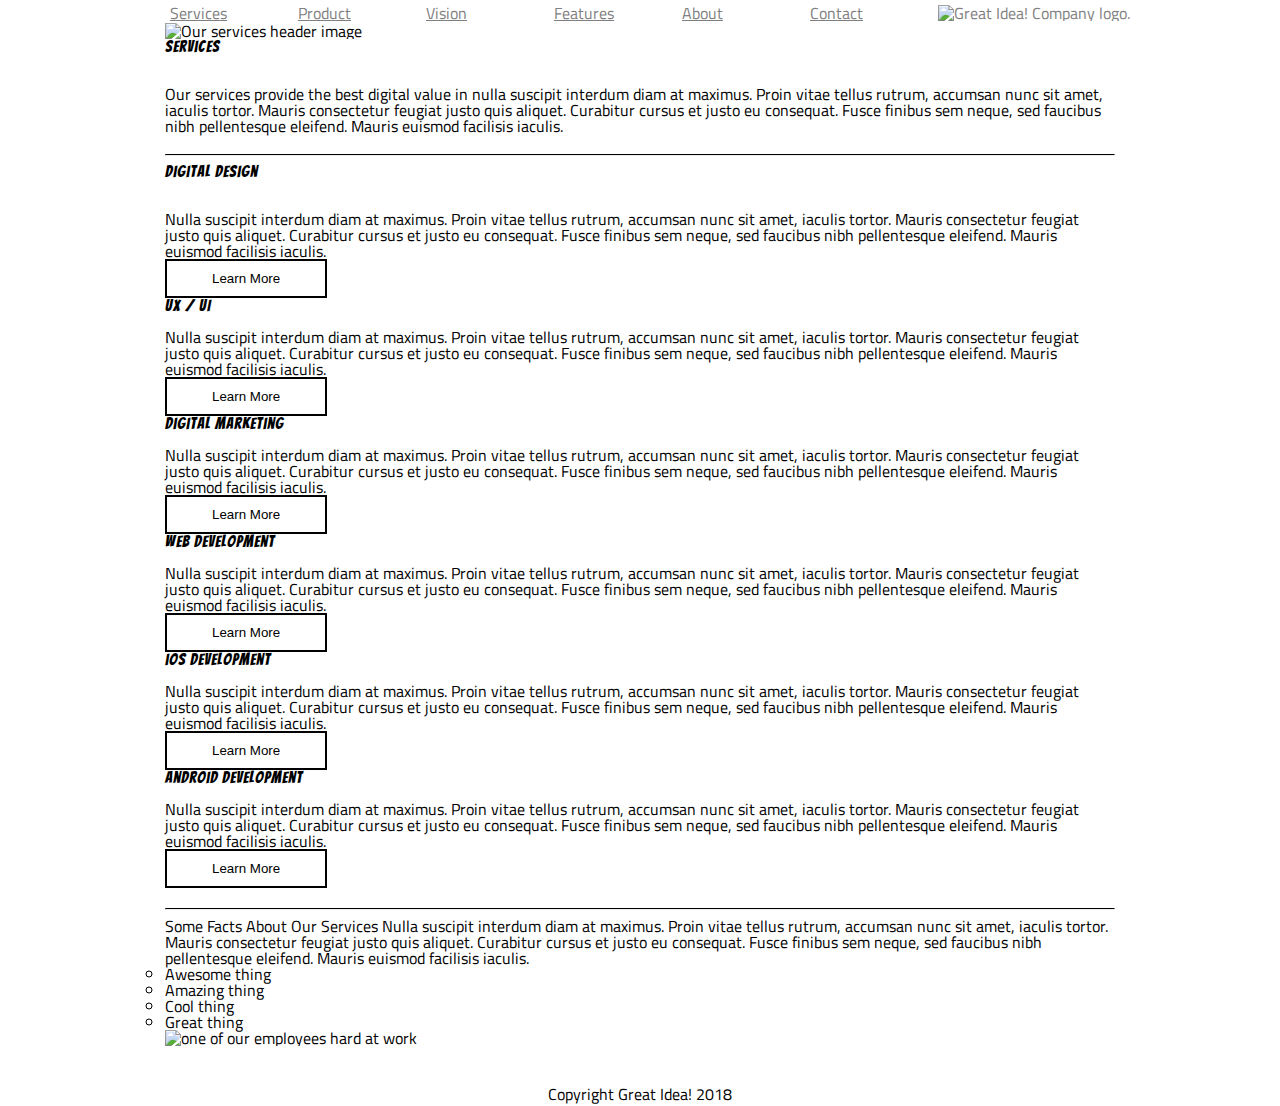
==== great-idea/services.html @ 063030ae "kk-devuyst" ====
<!doctype html>

<html lang="en">
<head>
  <meta charset="utf-8">

  <title>Great Idea!</title>

  <link href="https://fonts.googleapis.com/css?family=Bangers|Titillium+Web" rel="stylesheet">
  <link rel="stylesheet" href="css/index.css">

  <!--[if lt IE 9]>
    <script src="https://cdnjs.cloudflare.com/ajax/libs/html5shiv/3.7.3/html5shiv.js"></script>
  <![endif]-->
</head>

<body>

<div>
    <nav class="navigation">
        <a href="#"> Services</a>
        <a href="#"> Product</a>
        <a href="#">Vision</a>
        <a href="#">Features</a>
        <a href="#">About</a>
        <a href="#">Contact</a>
        <a><img class="logo" src="img/logo.png" alt="Great Idea! Company logo."></a>
</div> 

<img class="services-header-img" src="img/services-header.jpg" alt="Our services header image">

   <h1>Services</h1> <br>
      <p>Our services provide the best digital value in nulla suscipit interdum diam at maximus. Proin vitae tellus rutrum, accumsan nunc sit amet, iaculis tortor. Mauris consectetur feugiat justo quis aliquet. Curabitur cursus et justo eu consequat. Fusce finibus sem neque, sed faucibus nibh pellentesque eleifend. Mauris euismod facilisis iaculis.
      </p>
<hr>      
<div>  
  <h2> Digital Design</h2>  <br>
    <p>Nulla suscipit interdum diam at maximus. Proin vitae tellus rutrum, accumsan nunc sit amet, iaculis tortor. Mauris consectetur feugiat justo quis aliquet. Curabitur cursus et justo eu consequat. Fusce finibus sem neque, sed faucibus nibh pellentesque
        eleifend. Mauris euismod facilisis iaculis.</p>
      <button type="button">Learn More</button>
        
    <h2>UX / UI</h2>
      <p>Nulla suscipit interdum diam at maximus. Proin vitae tellus rutrum, accumsan nunc sit amet, iaculis tortor. Mauris consectetur feugiat justo quis aliquet. Curabitur cursus et justo eu consequat. Fusce finibus sem neque, sed faucibus nibh pellentesque
          eleifend. Mauris euismod facilisis iaculis. 
      </p> 
      <button type="button">Learn More</button>
</div> 

<div>
  <h2>Digital Marketing</h2> 

    <p>Nulla suscipit interdum diam at maximus. Proin vitae tellus rutrum, accumsan nunc sit amet, iaculis tortor. Mauris consectetur feugiat justo quis aliquet. Curabitur cursus et justo eu consequat. Fusce finibus sem neque, sed faucibus nibh pellentesque
        eleifend. Mauris euismod facilisis iaculis.</p> 
    <button type="button">Learn More</button>

  <h2>Web Development</h2> 
    
    <p>Nulla suscipit interdum diam at maximus. Proin vitae tellus rutrum, accumsan nunc sit amet, iaculis tortor. Mauris consectetur feugiat justo quis aliquet. Curabitur cursus et justo eu consequat. Fusce finibus sem neque, sed faucibus nibh pellentesque
      eleifend. Mauris euismod facilisis iaculis.</p> 
      <button type="button">Learn More</button>
</div>

<div>
  <h2> iOS Development</h2>

    <p>Nulla suscipit interdum diam at maximus. Proin vitae tellus rutrum, accumsan nunc sit amet, iaculis tortor. Mauris consectetur feugiat justo quis aliquet. Curabitur cursus et justo eu consequat. Fusce finibus sem neque, sed faucibus nibh pellentesque
        eleifend. Mauris euismod facilisis iaculis.</p> 
    <button type="button">Learn More</button>
  <h2>Android Development</h2>    
  <p>Nulla suscipit interdum diam at maximus. Proin vitae tellus rutrum, accumsan nunc sit amet, iaculis tortor. Mauris consectetur feugiat justo quis aliquet. Curabitur cursus et justo eu consequat. Fusce finibus sem neque, sed faucibus nibh pellentesque
      eleifend. Mauris euismod facilisis iaculis.</p> 
    <button type="button">Learn More</button>
</div>
<hr>
<div>
Some Facts About Our Services

Nulla suscipit interdum diam at maximus. Proin vitae tellus rutrum, accumsan nunc sit amet, iaculis tortor. Mauris consectetur feugiat justo quis aliquet. Curabitur cursus et justo eu consequat. Fusce finibus sem neque, sed faucibus nibh pellentesque
eleifend. Mauris euismod facilisis iaculis.

<ul style=" list-style-type:circle;">
   <li>Awesome thing</li>  
    <li>Amazing thing</li> 
    <li>Cool thing</li> 
    <li>Great thing</li> 
</ul>
</div>

<img class="services-info-img" src="img/services-info.png" alt="one of our employees hard at work">

<br>
<footer>Copyright Great Idea! 2018</footer>


</body>

</html>
---- great-idea/css/index.css ----
/* http://meyerweb.com/eric/tools/css/reset/ 
   v2.0 | 20110126
   License: none (public domain)
*/

html, body, div, span, applet, object, iframe,
h1, h2, h3, h4, h5, h6, p, blockquote, pre,
a, abbr, acronym, address, big, cite, code,
del, dfn, em, img, ins, kbd, q, s, samp,
small, strike, strong, sub, sup, tt, var,
b, u, i, center,
dl, dt, dd, ol, ul, li,
fieldset, form, label, legend,
table, caption, tbody, tfoot, thead, tr, th, td,
article, aside, canvas, details, embed, 
figure, figcaption, footer, header, hgroup, 
menu, nav, output, ruby, section, summary,
time, mark, audio, video {
	margin: 0;
	padding: 0;
	border: 0;
	font-size: 100%;
	font: inherit;
	vertical-align: baseline;
}
/* HTML5 display-role reset for older browsers */
article, aside, details, figcaption, figure, 
footer, header, hgroup, menu, nav, section {
	display: block;
}
body {
	line-height: 1;
}
ol, ul {
	list-style: none;
}
blockquote, q {
	quotes: none;
}
blockquote:before, blockquote:after,
q:before, q:after {
	content: '';
	content: none;
}
table {
	border-collapse: collapse;
	border-spacing: 0;
}

/* Set every element's box-sizing to border-box */
* {
    box-sizing: border-box;
}

html, body {
    height: 100%;
    font-family: 'Titillium Web', sans-serif;
}

h1, h2, h3, h4, h5 {
    font-family: 'Bangers', cursive;
    letter-spacing: 1px;
    margin-bottom: 15px;
}

/* Copy and paste your work from yesterday here and start to refactor into flexbox */
.flex{ 
	display: flex;
}
body {
	box-sizing: border-box;
	margin: 1px 200px 5px 100px;
	height: max- max-content; 
	width: 950px;
	margin: auto;

} 
/*nav {
	margin:1px 5px 5px 5px;
	text-align: center;
} */
nav {
	flex-direction: row;
}
.navigation a {
	color: gray;
	width: 12%;
	display: inline-block;
	margin:5px 5px 2px 5px;
}
nav a img {
	width: 180%;
	/*display: inline-block;*/
}
header{
	width: 100%;
	font-size: 80px;
	padding-top: 90px;
	scroll-padding-bottom: 40px;
	overflow: hidden;
}
hr {
	border-top: 1px solid black;
	margin-top: 20px;
}
button {
	background-color: white;
	color: black;
	border: 2px solid black;
	padding: 10px 45px; 
	}
.innovation {
	margin-top: 40px;
	margin-left: 105px;
	float: left;
	font-size: 80px;
	padding-bottom: 40px;
	color:black;
	text-align: center;
	
}
div img {
	display: inline-block;
	margin-left: auto;
	margin-right: auto;
	width: 100%;
}
/*.top-content {
	width: 100%;
	margin-left: 30px;
	margin-top: 35px;
	
}*/
.top-content {
	flex-direction: row;
}
.middle-img {
	margin-top: 45px;
	margin-left: 46px;
}
.subsection1 {
	width: 40%;
	display: inline-block;
	margin-left: 58px;
}

.subsection2 {
	width: 28%;
	display: inline-block;
	margin-left: 46px;
	margin-top: 40px;
}
.contact {
	margin-top: 40px;
	margin-left: 46px;
}
footer {
	text-align: center;
	margin-top: 40px;
}
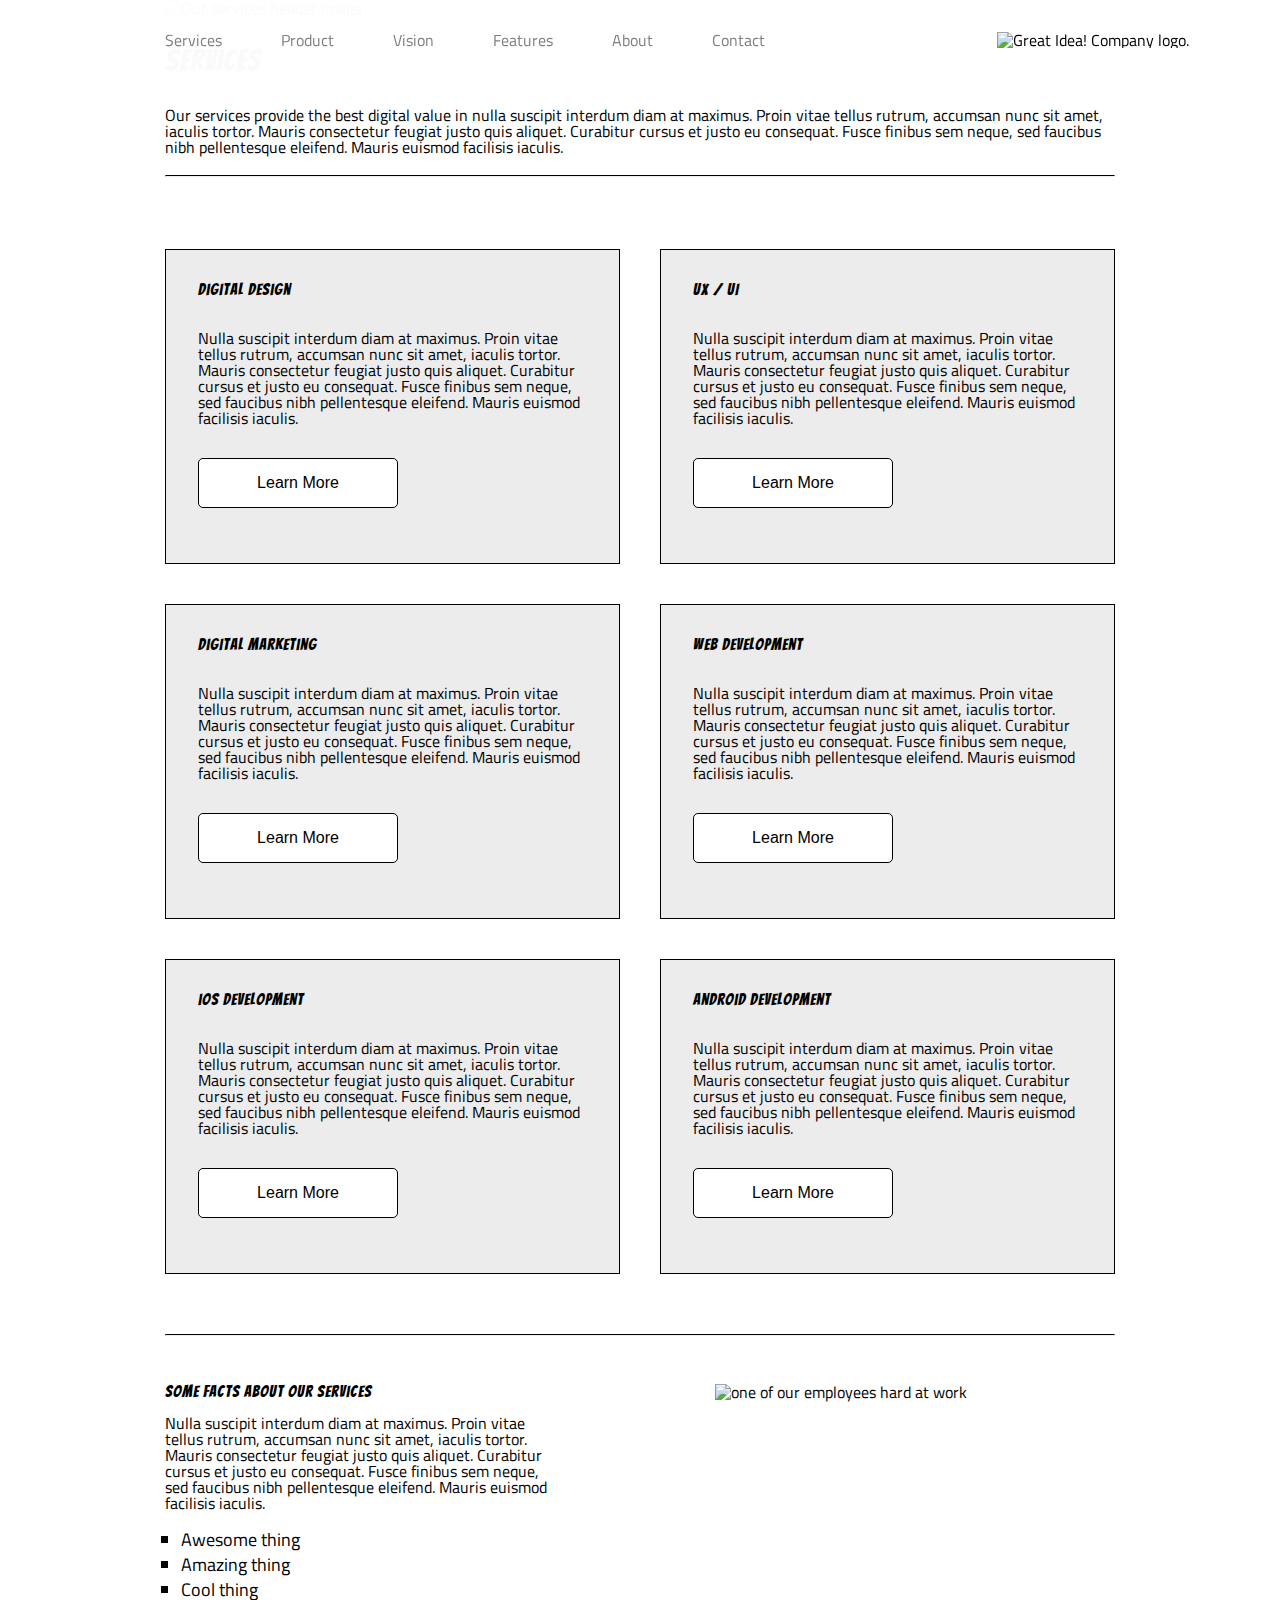
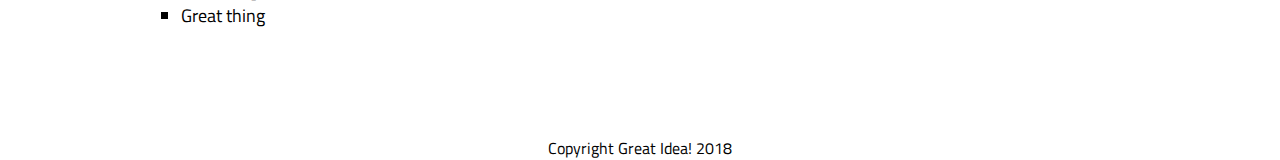
==== commit c9d6111b: "UII Flexbox kk devuyst" ====
--- a/great-idea/services.html
+++ b/great-idea/services.html
@@ -15,8 +15,7 @@
 </head>
 
 <body>
-
-<div>
+<header>
     <nav class="navigation">
         <a href="#"> Services</a>
         <a href="#"> Product</a>
@@ -24,69 +23,73 @@
         <a href="#">Features</a>
         <a href="#">About</a>
         <a href="#">Contact</a>
-        <a><img class="logo" src="img/logo.png" alt="Great Idea! Company logo."></a>
-</div> 
-
-<img class="services-header-img" src="img/services-header.jpg" alt="Our services header image">
-
-   <h1>Services</h1> <br>
+      </nav>
+   <a><img class="logo" src="img/logo.png" alt="Great Idea! Company logo."></a>
+    
+</header>
+<div class="container"> 
+    <img class="services-header-img" src="img/services-header.jpg" alt="Our services header image">
+      <h2 class="title">Services</h2> <br>
       <p>Our services provide the best digital value in nulla suscipit interdum diam at maximus. Proin vitae tellus rutrum, accumsan nunc sit amet, iaculis tortor. Mauris consectetur feugiat justo quis aliquet. Curabitur cursus et justo eu consequat. Fusce finibus sem neque, sed faucibus nibh pellentesque eleifend. Mauris euismod facilisis iaculis.
       </p>
-<hr>      
-<div>  
-  <h2> Digital Design</h2>  <br>
+</div>
+<hr>  
+<main class="info-container">
+  <div class= "info-box">
+      <h3> Digital Design</h3> 
+        <p>Nulla suscipit interdum diam at maximus. Proin vitae tellus rutrum, accumsan nunc sit amet, iaculis tortor. Mauris consectetur feugiat justo quis aliquet. Curabitur cursus et justo eu consequat. Fusce finibus sem neque, sed faucibus nibh pellentesque
+          eleifend. Mauris euismod facilisis iaculis.</p>
+        <button type="button">Learn More</button>
+  </div>    
+  <div class= "info-box"><h3>UX / UI</h3>
     <p>Nulla suscipit interdum diam at maximus. Proin vitae tellus rutrum, accumsan nunc sit amet, iaculis tortor. Mauris consectetur feugiat justo quis aliquet. Curabitur cursus et justo eu consequat. Fusce finibus sem neque, sed faucibus nibh pellentesque
-        eleifend. Mauris euismod facilisis iaculis.</p>
+        eleifend. Mauris euismod facilisis iaculis. 
+    </p> 
+    <button type="button">Learn More</button>
+  </div>
+  <div class= "info-box">
+    <h3>Digital Marketing</h3> 
+      <p>Nulla suscipit interdum diam at maximus. Proin vitae tellus rutrum, accumsan nunc sit amet, iaculis tortor. Mauris consectetur feugiat justo quis aliquet. Curabitur cursus et justo eu consequat. Fusce finibus sem neque, sed faucibus nibh pellentesque
+          eleifend. Mauris euismod facilisis iaculis.</p> 
       <button type="button">Learn More</button>
-        
-    <h2>UX / UI</h2>
-      <p>Nulla suscipit interdum diam at maximus. Proin vitae tellus rutrum, accumsan nunc sit amet, iaculis tortor. Mauris consectetur feugiat justo quis aliquet. Curabitur cursus et justo eu consequat. Fusce finibus sem neque, sed faucibus nibh pellentesque
-          eleifend. Mauris euismod facilisis iaculis. 
-      </p> 
-      <button type="button">Learn More</button>
-</div> 
-
-<div>
-  <h2>Digital Marketing</h2> 
-
-    <p>Nulla suscipit interdum diam at maximus. Proin vitae tellus rutrum, accumsan nunc sit amet, iaculis tortor. Mauris consectetur feugiat justo quis aliquet. Curabitur cursus et justo eu consequat. Fusce finibus sem neque, sed faucibus nibh pellentesque
-        eleifend. Mauris euismod facilisis iaculis.</p> 
-    <button type="button">Learn More</button>
-
-  <h2>Web Development</h2> 
+  </div>
+  <div class= "info-box">  
+    <h3>Web Development</h3> 
     
     <p>Nulla suscipit interdum diam at maximus. Proin vitae tellus rutrum, accumsan nunc sit amet, iaculis tortor. Mauris consectetur feugiat justo quis aliquet. Curabitur cursus et justo eu consequat. Fusce finibus sem neque, sed faucibus nibh pellentesque
       eleifend. Mauris euismod facilisis iaculis.</p> 
+      <button type="button">Learn More</button></div>
+  <div class= "info-box">
+      <h3> iOS Development</h3>
+
+      <p>Nulla suscipit interdum diam at maximus. Proin vitae tellus rutrum, accumsan nunc sit amet, iaculis tortor. Mauris consectetur feugiat justo quis aliquet. Curabitur cursus et justo eu consequat. Fusce finibus sem neque, sed faucibus nibh pellentesque
+          eleifend. Mauris euismod facilisis iaculis.</p> 
       <button type="button">Learn More</button>
-</div>
-
-<div>
-  <h2> iOS Development</h2>
-
-    <p>Nulla suscipit interdum diam at maximus. Proin vitae tellus rutrum, accumsan nunc sit amet, iaculis tortor. Mauris consectetur feugiat justo quis aliquet. Curabitur cursus et justo eu consequat. Fusce finibus sem neque, sed faucibus nibh pellentesque
-        eleifend. Mauris euismod facilisis iaculis.</p> 
-    <button type="button">Learn More</button>
-  <h2>Android Development</h2>    
-  <p>Nulla suscipit interdum diam at maximus. Proin vitae tellus rutrum, accumsan nunc sit amet, iaculis tortor. Mauris consectetur feugiat justo quis aliquet. Curabitur cursus et justo eu consequat. Fusce finibus sem neque, sed faucibus nibh pellentesque
-      eleifend. Mauris euismod facilisis iaculis.</p> 
-    <button type="button">Learn More</button>
-</div>
+  </div>
+  <div class= "info-box">
+      <h3>Android Development</h3>    
+      <p>Nulla suscipit interdum diam at maximus. Proin vitae tellus rutrum, accumsan nunc sit amet, iaculis tortor. Mauris consectetur feugiat justo quis aliquet. Curabitur cursus et justo eu consequat. Fusce finibus sem neque, sed faucibus nibh pellentesque
+          eleifend. Mauris euismod facilisis iaculis.</p> 
+      <button type="button">Learn More</button>
+  </div>
+   
+</main> 
 <hr>
-<div>
-Some Facts About Our Services
-
-Nulla suscipit interdum diam at maximus. Proin vitae tellus rutrum, accumsan nunc sit amet, iaculis tortor. Mauris consectetur feugiat justo quis aliquet. Curabitur cursus et justo eu consequat. Fusce finibus sem neque, sed faucibus nibh pellentesque
-eleifend. Mauris euismod facilisis iaculis.
-
-<ul style=" list-style-type:circle;">
-   <li>Awesome thing</li>  
-    <li>Amazing thing</li> 
-    <li>Cool thing</li> 
-    <li>Great thing</li> 
-</ul>
-</div>
-
-<img class="services-info-img" src="img/services-info.png" alt="one of our employees hard at work">
+<section class= "bottom-content">
+  <div class="bottom-left">
+    <h3>Some Facts About Our Services</h3>  
+      <p> Nulla suscipit interdum diam at maximus. Proin vitae tellus rutrum, accumsan nunc sit amet, iaculis tortor. Mauris consectetur feugiat justo quis aliquet. Curabitur cursus et justo eu consequat. Fusce finibus sem neque, sed faucibus nibh pellentesque
+      eleifend. Mauris euismod facilisis iaculis.</p>
+      
+      <ul >
+         <li>Awesome thing</li>  
+          <li>Amazing thing</li> 
+          <li>Cool thing</li> 
+          <li>Great thing</li> 
+      </ul>
+  </div>
+  <img class="services-info-img" src="img/services-info.png" alt="one of our employees hard at work">
+</section>
 
 <br>
 <footer>Copyright Great Idea! 2018</footer>
--- a/great-idea/css/index.css
+++ b/great-idea/css/index.css
@@ -64,62 +64,77 @@
 }
 
 /* Copy and paste your work from yesterday here and start to refactor into flexbox */
-.flex{ 
-	display: flex;
-}
+
 body {
 	box-sizing: border-box;
 	margin: 1px 200px 5px 100px;
 	height: max- max-content; 
 	width: 950px;
 	margin: auto;
-
 } 
-/*nav {
-	margin:1px 5px 5px 5px;
-	text-align: center;
-} */
 nav {
-	flex-direction: row;
+	display: flex;
+    flex-wrap: wrap;
+    justify-content: space-between;
+    align-items: center;
+    width: 600px;
 }
 .navigation a {
-	color: gray;
-	width: 12%;
-	display: inline-block;
-	margin:5px 5px 2px 5px;
+	text-decoration: none;
+    color: grey;
 }
 nav a img {
 	width: 180%;
-	/*display: inline-block;*/
-}
-header{
+	/*display: inline-block; */
+}
+/*header {
 	width: 100%;
-	font-size: 80px;
-	padding-top: 90px;
-	scroll-padding-bottom: 40px;
-	overflow: hidden;
-}
+	padding: 10px 20px 60px 20px;
+	text-align: center;
+	border-bottom: 1px solid #000;
+	padding-top: 60px;
+} */
+header {
+	display: flex;
+    flex-wrap: wrap;
+    width: 1024px;
+    height: 5em;
+    position: fixed; 
+    top: 0;
+    background-color: rgba(255, 255, 255, 0.98);
+    justify-content: space-between;
+    align-items: center;
+    z-index: 1;	
+}
+
 hr {
 	border-top: 1px solid black;
 	margin-top: 20px;
 }
-button {
-	background-color: white;
+.index-button {
+	display: block;
+	width: 180px;
+	height: 30px;
+	font-size: 20px;
+	border: 1px solid black;
+	padding: 5px 20px;
+	margin: 0 auto;
+	margin-top: 30px;
+	/*background-color: white;
 	color: black;
 	border: 2px solid black;
-	padding: 10px 45px; 
-	}
+	padding: 10px 45px;*/ 
+	} 
 .innovation {
-	margin-top: 40px;
+	margin-top: 100px;
 	margin-left: 105px;
 	float: left;
 	font-size: 80px;
 	padding-bottom: 40px;
 	color:black;
-	text-align: center;
-	
-}
-div img {
+	text-align: center;	
+}
+.logo {
 	display: inline-block;
 	margin-left: auto;
 	margin-right: auto;
@@ -157,4 +172,67 @@
 footer {
 	text-align: center;
 	margin-top: 40px;
-}+}
+
+/* services CSS */
+.title {
+	font-size: 30px;
+	margin-top: 1em;
+}
+.info-container {
+	display: flex;
+	padding: 2.5em 0;
+    margin-top: 2em;
+    height: calc(945px + 10em);
+    flex-wrap: wrap;
+    justify-content: space-between;
+    align-content: space-between;
+}
+.info-box {
+	border: black solid 1px;
+    width: calc(50% - 1.25em);
+    height: 315px;
+	padding: 2em;
+    background-color: rgb(236, 236, 236);
+}
+button {
+	background-color: white;
+    border: 1px solid black;
+    border-radius: 5px;
+    width: 200px;
+    height: 50px;
+    position: relative;
+    font-size: 1rem;
+    cursor: pointer;
+}
+.info-box p {
+	margin: 2em 0;
+}
+.bottom-content {
+	display: flex;
+    flex-wrap: wrap;
+    justify-content: space-between;
+    margin-bottom: 2.5em;
+    padding-top: 2.5em;
+}
+.bottom-left {
+	width: 400px;
+}
+.services-info-img {
+	width: 400px;
+	
+}
+
+.bottom-content ul {
+	list-style: square;
+    padding-left: 1em;
+    margin: 1em 0;
+}
+ul li {
+	font-size: 18px;
+    line-height: 1.4em;
+    color: black;
+}
+
+
+
